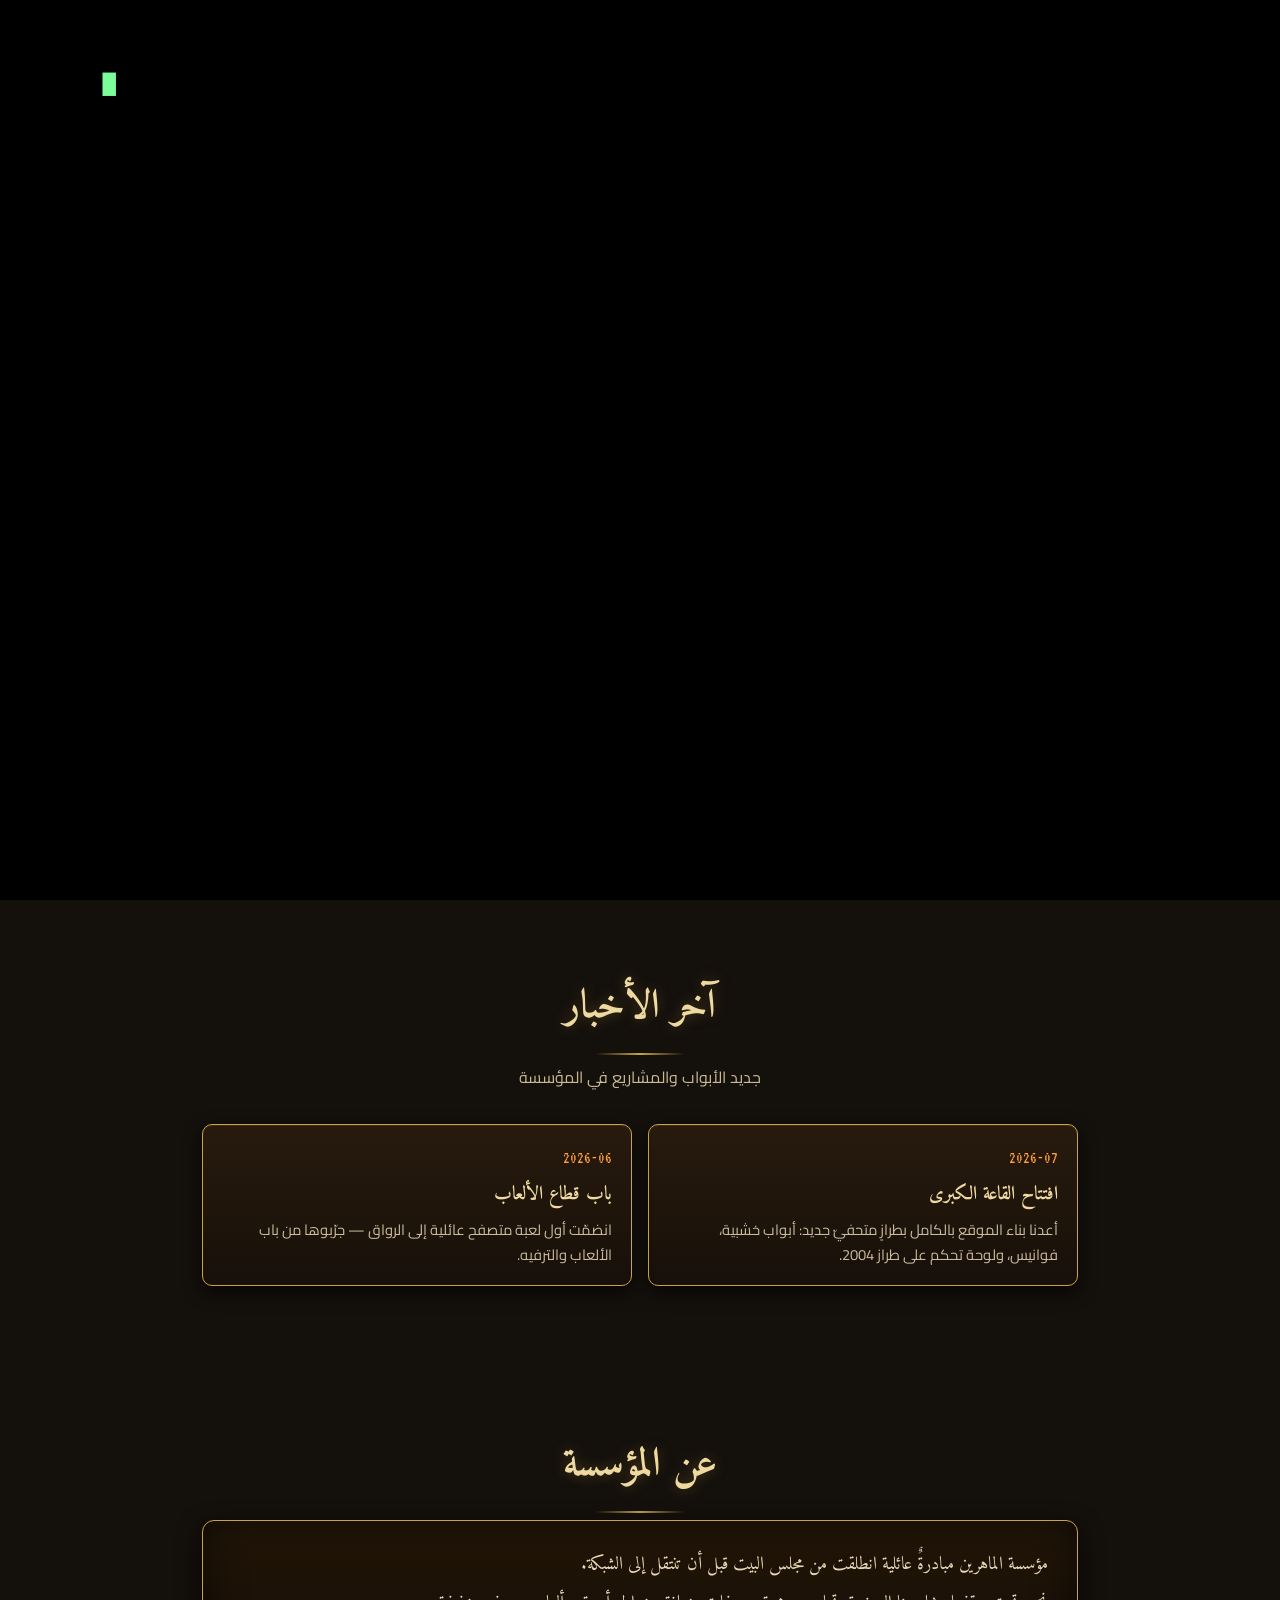
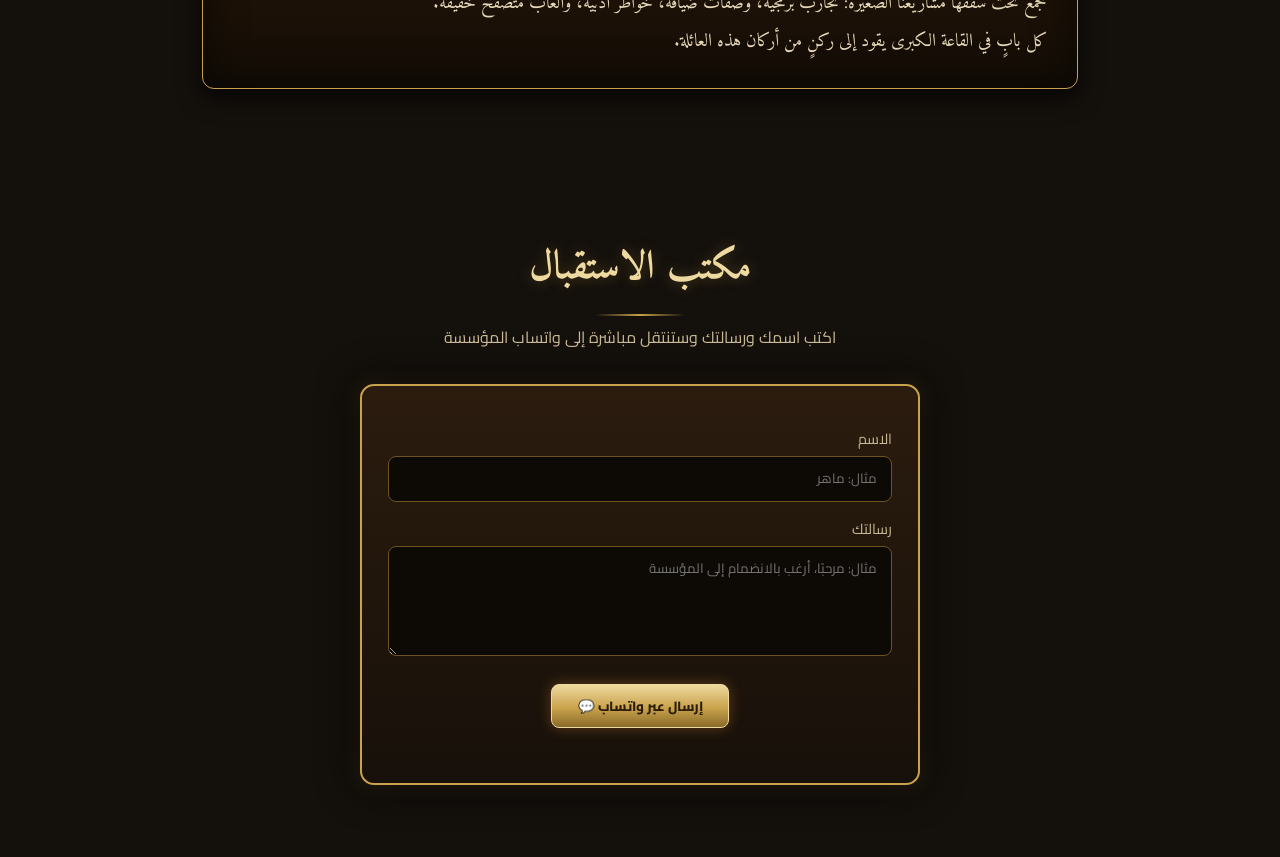
==== admin.html @ aa52e32e "first commit" ====
<!doctype html>
<html lang="ar" dir="rtl">
<head>
  <meta charset="utf-8">
  <meta name="viewport" content="width=device-width, initial-scale=1">
  <title>مكتب المدير — 2004</title>
  <link rel="stylesheet" href="style.css">
</head>
<body data-page="admin">
  <div class="scene scene--office" aria-hidden="true"></div>
  <div class="lamp" style="top:10vh; inset-inline-end:14vw" aria-hidden="true"></div>
  <div class="vignette" aria-hidden="true"></div>
  <div class="grain" aria-hidden="true"></div>

  <main class="office">
    <h1>مكتب المدير — 2004</h1>
    <p>انقر على الشاشة لتشغيل لوحة التحكم</p>
    <div class="crt" id="crt" role="button" tabindex="0" aria-label="تشغيل لوحة التحكم">
      <div class="shell">
        <div class="screen"><span>MAHEREEN&nbsp;OS<br>&gt; click to log in_</span></div>
      </div>
      <div class="stand"></div>
    </div>
    <p><a href="hall.html">↩ العودة إلى القاعة</a> &nbsp;•&nbsp; <a href="index.html">🏰 الصفحة الرئيسية</a></p>
  </main>

  <div id="xp">
    <div class="xp-window">
      <div class="xp-title">
        <span>🗔 لوحة تحكم مؤسسة الماهرين</span><span class="sp"></span>
        <button class="xp-btn min" id="xp-close2" title="تصغير">—</button>
        <button class="xp-btn" id="xp-close" title="إغلاق">✕</button>
      </div>
      <div class="xp-body">
        <div class="xp-tabs" role="tablist">
          <button role="tab" aria-selected="true"  data-pane="doors">الأبواب</button>
          <button role="tab" aria-selected="false" data-pane="texts">النصوص والإحصاءات</button>
          <button role="tab" aria-selected="false" data-pane="bg">الخلفيات</button>
          <button role="tab" aria-selected="false" data-pane="io">حفظ / استيراد</button>
        </div>

        <!-- تبويب الأبواب -->
        <div class="xp-pane on" id="pane-doors">
          <div id="door-list"></div>
          <div class="xp-actions">
            <button class="xp-push" id="add-door">＋ إضافة باب</button>
          </div>
        </div>

        <!-- تبويب النصوص -->
        <div class="xp-pane" id="pane-texts">
          <label>اسم المؤسسة</label><input id="f-title">
          <label>الوصف تحت العنوان</label><input id="f-sub">
          <label>نص التذييل</label><input id="f-footer">
          <label>نبذة «عن المؤسسة» (الصفحة الرئيسية)</label>
          <textarea id="f-about"></textarea>
          <label>الأخبار — سطر لكل خبر بصيغة: التاريخ | العنوان | النص</label>
          <textarea id="f-news"></textarea>
          <label>رقم واتساب مكتب الاستقبال (دولي بلا + مثل 9665XXXXXXXX)</label>
          <input id="f-contact" dir="ltr" placeholder="9665XXXXXXXX">
          <label>معرّف عدّاد الزوّار (اجعله فريدًا، مثل نطاق موقعك)</label>
          <input id="f-counter" dir="ltr" placeholder="mahereen-foundation">
          <label>كلمة مرور غرفة المدير</label><input id="f-pass" dir="ltr">
          <label>طريقة فتح الأبواب</label>
          <select id="f-openmode">
            <option value="modal">داخل نافذة (iframe) مع خيار تبويب جديد</option>
            <option value="tab">تبويب جديد مباشرة</option>
          </select>
          <label>الإحصاءات — سطر لكل لوحة بصيغة: العنوان | القيمة</label>
          <textarea id="f-stats"></textarea>
        </div>

        <!-- تبويب الخلفيات -->
        <div class="xp-pane" id="pane-bg">
          <p style="margin-bottom:8px">اختر لكل صفحة: المشهد الافتراضي، لونًا صافيًا،
             أو صورة من جهازك (تُصغَّر تلقائيًا وتُحفظ في المتصفح، وتُعرض دائمًا
             بملء الشاشة دون تشويه).</p>
          <div id="bg-list"></div>
        </div>

        <!-- تبويب الحفظ -->
        <div class="xp-pane" id="pane-io">
          <h4>🚀 نشر تلقائي إلى GitHub (موصى به)</h4>
          <p>بدل التصدير اليدوي: زر واحد يرفع config.json إلى مستودعك مباشرة،
             وGitHub Pages يعيد النشر تلقائيًا خلال دقيقة تقريبًا.
             تحتاج مرة واحدة إنشاء رمز وصول من GitHub:
             Settings ← Developer settings ← Fine-grained tokens ← Generate،
             واختَر مستودع الموقع فقط وصلاحية Contents: Read and write.</p>
          <label>المستودع (المالك/الاسم مثل mahereen/mahereen.github.io)</label>
          <input id="p-repo" dir="ltr" placeholder="owner/repo">
          <label>الفرع</label>
          <input id="p-branch" dir="ltr" placeholder="main">
          <label>رمز الوصول (يبقى في متصفحك فقط ولا يُصدَّر أبدًا)</label>
          <input id="p-token" dir="ltr" type="password" placeholder="github_pat_...">
          <div class="xp-actions">
            <button class="xp-push primary" id="btn-publish">🚀 نشر التحديثات الآن</button>
          </div>
          <hr style="margin:14px 0">
          <h4>الطريقة اليدوية (احتياط)</h4>
          <p>التغييرات تُحفظ تلقائيًا في <em>متصفحك أنت فقط</em> (localStorage).
             لتعميمها يدويًا: «تصدير config.json» ثم ضع الملف بجانب index.html
             في المستودع وارفعه.</p>
          <div class="xp-actions">
            <button class="xp-push" id="btn-export">⬇ تصدير config.json</button>
            <button class="xp-push" onclick="document.getElementById('file-import').click()">⬆ استيراد JSON</button>
            <input type="file" id="file-import" accept=".json" hidden>
            <button class="xp-push" id="btn-reset">↺ استعادة الافتراضي</button>
          </div>
        </div>

        <div class="xp-actions" style="padding:10px 14px">
          <button class="xp-push primary" id="btn-save">💾 حفظ الآن</button>
          <a class="xp-push" href="hall.html" style="text-decoration:none; color:inherit">🚪 معاينة القاعة</a>
          <a class="xp-push" href="index.html" style="text-decoration:none; color:inherit">🏰 معاينة المدخل</a>
        </div>
        <div class="xp-statusbar" id="xp-status">جاهز.</div>
      </div>
    </div>
  </div>

  <script src="app.js"></script>
  <script>
  /* ---------- تحقق + قراءة config.json المنشور قبل أي شيء ---------- */
  let cfg;
  (async function init(){
    await MF.loadRemote();
    if (sessionStorage.getItem('admin_authed') !== 'true'){
      const input = prompt('أدخل كلمة مرور غرفة المدير:');
      if (checkAdminPass(input))
        sessionStorage.setItem('admin_authed', 'true');
      else return location.replace('index.html');
    }
    cfg = MF.get();
  })();
  const SOUNDS = { creak:'صرير خشبي', chime:'رنين نحاسي', click:'نقرة', none:'صامت' };
  const PAGES = { entrance:'صفحة المدخل', hall:'القاعة الكبرى', office:'مكتب المدير' };
  const status = m => qs('#xp-status').textContent = m;

  /* ---------- حفظ تلقائي (مع تجميع التغييرات المتتالية) ---------- */
  let saveTimer;
  function persist(msg = '💾 حُفظ تلقائيًا.'){
    clearTimeout(saveTimer);
    saveTimer = setTimeout(() => {
      try { MF.save(cfg); status(msg); }
      catch { status('✖ تعذّر الحفظ — مساحة المتصفح ممتلئة، جرّب صورة أصغر.'); }
    }, 350);
  }

  /* ---------- فتح/إغلاق النافذة والتبويبات ---------- */
  const openXP = () => { cfg ||= MF.get(); SFX.play('chime'); qs('#xp').classList.add('open'); renderAll(); };
  qs('#crt').addEventListener('click', openXP);
  qs('#crt').addEventListener('keydown', e => { if (e.key === 'Enter') openXP(); });
  const closeXP = () => qs('#xp').classList.remove('open');
  qs('#xp-close').addEventListener('click', closeXP);
  qs('#xp-close2').addEventListener('click', closeXP);

  document.querySelectorAll('.xp-tabs [role="tab"]').forEach(t =>
    t.addEventListener('click', () => {
      SFX.play('click');
      document.querySelectorAll('.xp-tabs [role="tab"]').forEach(x => x.setAttribute('aria-selected', x === t));
      document.querySelectorAll('.xp-pane').forEach(p => p.classList.toggle('on', p.id === 'pane-' + t.dataset.pane));
    }));

  /* ---------- الأبواب ---------- */
  function doorCard(d, i, fresh = false){
    const card = el('div', 'door-card' + (fresh ? ' fresh' : ''));
    card.innerHTML = `
      <div class="grid">
        <div><label>الاسم</label><input data-k="title" value="${d.title||''}"></div>
        <div><label>الرابط الخارجي</label><input dir="ltr" data-k="url" value="${d.url||''}"></div>
        <div><label>الأيقونة (رمز/إيموجي)</label><input data-k="icon" value="${d.icon||''}"></div>
        <div><label>لون الوهج</label><input type="color" data-k="tint" value="${d.tint||'#c9a24b'}"></div>
        <div><label>صوت الفتح</label>
          <select data-k="sound">${Object.entries(SOUNDS).map(([v,l]) =>
            `<option value="${v}" ${d.sound===v?'selected':''}>${l}</option>`).join('')}</select></div>
        <div><label>الوصف</label><input data-k="desc" value="${d.desc||''}"></div>
      </div>
      <div class="tools">
        <button class="xp-push" data-act="test">🔊 تجربة الصوت</button>
        <button class="xp-push" data-act="up" ${i===0?'disabled':''}>▲</button>
        <button class="xp-push" data-act="down" ${i===cfg.doors.length-1?'disabled':''}>▼</button>
        <button class="xp-push" data-act="del">🗑 حذف</button>
      </div>`;
    /* كل تعديل حقل يُحدَّث في الإعدادات ويُحفَظ فورًا */
    card.querySelectorAll('[data-k]').forEach(inp =>
      inp.addEventListener('input', () => { d[inp.dataset.k] = inp.value; persist(); }));
    card.querySelector('[data-act="test"]').onclick = () => SFX.play(d.sound);
    card.querySelector('[data-act="up"]').onclick   = () => move(i, -1);
    card.querySelector('[data-act="down"]').onclick = () => move(i, +1);
    card.querySelector('[data-act="del"]').onclick  = () => {
      if (confirm(`حذف «${d.title}»؟`)) { cfg.doors.splice(i,1); renderDoors(); persist('🗑 حُذف الباب وحُفظ.'); }
    };
    return card;
  }
  function renderDoors(){
    const list = qs('#door-list'); list.innerHTML = '';
    cfg.doors.forEach((d, i) => list.appendChild(doorCard(d, i)));
  }
  function move(i, dir){
    const [d] = cfg.doors.splice(i, 1);
    cfg.doors.splice(i + dir, 0, d);
    renderDoors(); persist('↕ أُعيد الترتيب وحُفظ.');
  }
  /* إضافة باب: بطاقة جاهزة فورًا، تُبرَز وتُركَّز، وتُحفظ مباشرة */
  qs('#add-door').addEventListener('click', () => {
    SFX.play('click');
    cfg.doors.push({ id:'d'+Date.now(), title:'باب جديد', desc:'', url:'https://example.org',
                     icon:'✦', tint:'#c9a24b', sound:'creak' });
    renderDoors();
    const last = qs('#door-list').lastElementChild;
    last.classList.add('fresh');
    last.scrollIntoView({ behavior:'smooth', block:'center' });
    const t = last.querySelector('[data-k="title"]'); t.focus(); t.select();
    persist('＋ أُضيف باب جديد وحُفظ.');
  });

  /* ---------- الخلفيات ---------- */
  function bgCard(key){
    const bg = cfg.backgrounds[key];
    const card = el('div', 'bg-card');
    card.innerHTML = `
      <h4>${PAGES[key]}</h4>
      <div class="row">
        <div><label>النوع</label>
          <select data-b="type">
            <option value="default" ${bg.type==='default'?'selected':''}>المشهد الافتراضي</option>
            <option value="color"   ${bg.type==='color'?'selected':''}>لون صافٍ</option>
            <option value="image"   ${bg.type==='image'?'selected':''}>صورة مخصّصة</option>
          </select></div>
        <div><label>اللون</label><input type="color" data-b="color" value="${bg.color||'#14100c'}"></div>
        <div><label>رفع صورة</label><input type="file" data-b="file" accept="image/*"></div>
        <div class="bg-preview" style="${bg.image?`background-image:url(${bg.image})`:''}"></div>
        <div><button class="xp-push" data-b="clear" ${bg.image?'':'disabled'}>🗑 إزالة الصورة</button></div>
      </div>`;
    card.querySelector('[data-b="type"]').addEventListener('change', e => {
      bg.type = e.target.value; persist();
    });
    card.querySelector('[data-b="color"]').addEventListener('input', e => {
      bg.color = e.target.value; bg.type = 'color';
      card.querySelector('[data-b="type"]').value = 'color'; persist();
    });
    card.querySelector('[data-b="file"]').addEventListener('change', e => {
      const f = e.target.files[0]; if (!f) return;
      status('⏳ جارٍ معالجة الصورة...');
      shrinkImage(f, dataURL => {
        bg.image = dataURL; bg.type = 'image';
        card.querySelector('[data-b="type"]').value = 'image';
        card.querySelector('.bg-preview').style.backgroundImage = `url(${dataURL})`;
        card.querySelector('[data-b="clear"]').disabled = false;
        persist('🖼 حُفظت صورة الخلفية.');
      });
    });
    card.querySelector('[data-b="clear"]').addEventListener('click', () => {
      bg.image = ''; bg.type = 'default';
      renderBackgrounds(); persist('🗑 أُزيلت الصورة وعاد المشهد الافتراضي.');
    });
    return card;
  }
  function renderBackgrounds(){
    const list = qs('#bg-list'); list.innerHTML = '';
    Object.keys(PAGES).forEach(k => list.appendChild(bgCard(k)));
  }
  /* تصغير الصورة قبل التخزين كي لا تمتلئ مساحة localStorage (~5MB) */
  function shrinkImage(file, done, maxW = 1600){
    const img = new Image();
    img.onload = () => {
      const scale = Math.min(1, maxW / img.width);
      const cv = document.createElement('canvas');
      cv.width = Math.round(img.width * scale);
      cv.height = Math.round(img.height * scale);
      cv.getContext('2d').drawImage(img, 0, 0, cv.width, cv.height);
      done(cv.toDataURL('image/jpeg', .8));
      URL.revokeObjectURL(img.src);
    };
    img.src = URL.createObjectURL(file);
  }

  /* ---------- النصوص ---------- */
  function renderTexts(){
    qs('#f-title').value   = cfg.site.title;
    qs('#f-sub').value     = cfg.site.subtitle;
    qs('#f-footer').value  = cfg.site.footer;
    qs('#f-about').value   = cfg.site.about || '';
    qs('#f-contact').value = cfg.site.whatsapp || '';
    qs('#f-counter').value = cfg.site.counterNs || '';
    qs('#f-pass').value    = cfg.adminPassword || '1234';
    qs('#f-openmode').value = cfg.settings.openMode;
    qs('#f-news').value  = (cfg.news||[]).map(n => `${n.date} | ${n.title} | ${n.text}`).join('\n');
    qs('#f-stats').value = cfg.stats.map(s => `${s.label} | ${s.value}`).join('\n');
  }
  function collectTexts(){
    cfg.site.title    = qs('#f-title').value.trim();
    cfg.site.subtitle = qs('#f-sub').value.trim();
    cfg.site.footer   = qs('#f-footer').value.trim();
    cfg.site.about    = qs('#f-about').value;
    cfg.site.whatsapp = qs('#f-contact').value.replace(/\D/g, '');
    cfg.site.counterNs = qs('#f-counter').value.trim() || 'mahereen-foundation';
    cfg.adminPassword = qs('#f-pass').value.trim() || '1234';
    cfg.settings.openMode = qs('#f-openmode').value;
    cfg.news = qs('#f-news').value.split('\n').filter(Boolean).map(l => {
      const [date='', title='', ...rest] = l.split('|');
      return { date:date.trim(), title:title.trim(), text:rest.join('|').trim() };
    });
    cfg.stats = qs('#f-stats').value.split('\n').filter(Boolean).map(l => {
      const [label, value=''] = l.split('|'); return { label:label.trim(), value:value.trim() };
    });
  }
  /* حفظ تلقائي لحقول تبويب النصوص أيضًا */
  ['f-title','f-sub','f-footer','f-about','f-contact','f-counter','f-pass','f-openmode','f-news','f-stats']
    .forEach(id => qs('#'+id).addEventListener('input', () => { collectTexts(); persist(); }));

  function renderAll(){ renderDoors(); renderTexts(); renderBackgrounds(); loadPublishFields(); }

  /* ---------- نشر تلقائي: رفع config.json إلى GitHub مباشرة ----------
     إعدادات النشر (المستودع/الفرع/الرمز) تُحفظ في مفتاح مستقل في هذا
     المتصفح فقط، ولا تدخل أبدًا في config.json المُصدَّر أو المنشور. */
  const PUB_KEY = 'MF_PUBLISH';
  function loadPublishFields(){
    try {
      const p = JSON.parse(localStorage.getItem(PUB_KEY)) || {};
      qs('#p-repo').value = p.repo || '';
      qs('#p-branch').value = p.branch || 'main';
      qs('#p-token').value = p.token || '';
    } catch {}
  }
  qs('#btn-publish').addEventListener('click', async () => {
    const repo = qs('#p-repo').value.trim();
    const branch = qs('#p-branch').value.trim() || 'main';
    const token = qs('#p-token').value.trim();
    if (!repo.includes('/') || !token){ status('✖ أدخل المستودع بصيغة owner/repo ورمز الوصول أولًا.'); return; }
    localStorage.setItem(PUB_KEY, JSON.stringify({ repo, branch, token }));
    collectTexts(); MF.save(cfg);
    /* JSON عربي ← Base64 مع دعم UTF-8 */
    const json = JSON.stringify(MF.get(), null, 2);
    const content = btoa(String.fromCharCode(...new TextEncoder().encode(json)));
    const api = `https://api.github.com/repos/${repo}/contents/config.json`;
    const headers = { Authorization: `Bearer ${token}`, Accept: 'application/vnd.github+json' };
    status('⏳ جارٍ النشر إلى GitHub...');
    try {
      let sha;                                   /* لازم عند تعديل ملف موجود */
      const cur = await fetch(`${api}?ref=${branch}`, { headers });
      if (cur.ok) sha = (await cur.json()).sha;
      const res = await fetch(api, {
        method: 'PUT', headers,
        body: JSON.stringify({
          message: 'تحديث إعدادات الموقع من لوحة التحكم',
          content, branch, ...(sha ? { sha } : {})
        })
      });
      if (!res.ok){
        const err = await res.json().catch(() => ({}));
        throw new Error(err.message || ('HTTP ' + res.status));
      }
      status('🚀 نُشر بنجاح — سيراه الزوّار خلال دقيقة تقريبًا بعد إعادة نشر Pages.');
      SFX.play('chime');
    } catch (err) {
      status('✖ فشل النشر: ' + err.message + ' — تحقق من المستودع والرمز وصلاحياته.');
    }
  });

  /* ---------- حفظ يدوي / تصدير / استيراد ---------- */
  qs('#btn-save').addEventListener('click', () => {
    collectTexts();
    try { MF.save(cfg); SFX.play('chime'); status('✔ حُفظت الإعدادات بنجاح.'); }
    catch { status('✖ تعذّر الحفظ — مساحة المتصفح ممتلئة، جرّب صورة أصغر.'); }
  });
  qs('#btn-export').addEventListener('click', () => { collectTexts(); MF.save(cfg); MF.exportJSON(); });
  qs('#file-import').addEventListener('change', e => {
    const f = e.target.files[0]; if (!f) return;
    MF.importJSON(f, ok => {
      if (ok) { cfg = MF.get(); renderAll(); status('✔ استُورد الملف بنجاح.'); }
      else status('✖ ملف غير صالح — تحقق من صيغة JSON.');
    });
  });
  qs('#btn-reset').addEventListener('click', () => {
    if (confirm('استعادة الإعدادات الافتراضية؟ ستُفقد تعديلاتك.')){
      MF.reset(); cfg = MF.get(); renderAll(); status('↺ استُعيدت الإعدادات الافتراضية.');
    }
  });
  </script>
</body>
</html>
---- style.css ----
/* ============================================================
   مؤسسة الماهرين — style.css (v2)
   جديد: نافذة كلمة المرور المذهّبة، أقسام الصفحة الرئيسية،
   دعم الخلفيات المخصّصة، إصلاح رابط صورة القاعة.
   ============================================================ */
@import url('https://fonts.googleapis.com/css2?family=Amiri:ital,wght@0,400;0,700;1,400&family=Cairo:wght@400;600;800&family=VT323&display=swap');

:root{
  /* روابط الصور الافتراضية — يجب أن تكون روابط صور مباشرة (تنتهي بمحتوى صورة)،
     روابط المشاركة مثل pin.it لا تعمل. يمكن تجاوزها كليًا من لوحة التحكم ➜ الخلفيات */
  --img-castle: url('https://images.unsplash.com/photo-1585208798174-6cedd86e019a?auto=format&fit=crop&w=1920&q=70');
  --img-hall:   url('https://images.unsplash.com/photo-1507842217343-583bb7270b66?auto=format&fit=crop&w=1920&q=70');
  --img-office: url('https://images.unsplash.com/photo-1524995997946-a1c2e315a42f?auto=format&fit=crop&w=1600&q=70');

  --ink:#14100c;
  --stone:#2a2622;
  --wood:#3a2417;  --wood-hi:#6b4423;  --wood-lo:#241409;
  --brass:#c9a24b; --brass-hi:#eed9a0;
  --lantern:#ff9e3d;
  --parchment:#ecdfc2;
  --xp-blue:#2e7bff; --xp-face:#ece9d8; --xp-teal:#3a6ea5;

  --f-display:'Amiri', serif;
  --f-ui:'Cairo', sans-serif;
  --f-crt:'VT323', monospace;
}

*{box-sizing:border-box; margin:0}
html{scroll-behavior:smooth}
html,body{height:100%}
body{
  font-family:var(--f-ui); color:var(--parchment);
  background:var(--ink); overflow-x:hidden;
  -webkit-font-smoothing:antialiased;
}
a{color:var(--brass-hi)}
button{font-family:inherit; cursor:pointer}
:focus-visible{outline:2px solid var(--brass-hi); outline-offset:3px}

/* ============ طبقات مشتركة ============ */
.scene{position:fixed; inset:0; z-index:-3;
  background-size:cover; background-position:center; background-repeat:no-repeat}
.grain, .vignette{position:fixed; inset:0; pointer-events:none}
.vignette{z-index:-1; background:radial-gradient(120% 90% at 50% 40%, transparent 45%, rgba(0,0,0,.72) 100%)}
.grain{z-index:50; opacity:.07; mix-blend-mode:overlay; background:url("data:image/svg+xml,%3Csvg xmlns='http://www.w3.org/2000/svg' width='140' height='140'%3E%3Cfilter id='n'%3E%3CfeTurbulence baseFrequency='.9' numOctaves='2'/%3E%3C/filter%3E%3Crect width='100%25' height='100%25' filter='url(%23n)'/%3E%3C/svg%3E")}


.lamp{position:fixed; width:26vmin; height:26vmin; border-radius:50%; z-index:-2; background:radial-gradient(circle, rgba(255,158,61,.35), transparent 70%); animation:flicker 4s ease-in-out infinite; pointer-events:none}
@keyframes flicker{0%,100%{opacity:.85}40%{opacity:1}60%{opacity:.7}}

/* ============ 1) المدخل ============ */
.scene--entrance{
  background-image: linear-gradient(rgba(10,8,14,.35), rgba(8,6,10,.8)), var(--img-castle), radial-gradient(90% 60% at 50% 8%, #4a3a5e 0%, transparent 60%), linear-gradient(#1b1530 0%, #241a3a 35%, #120d1c 68%, #060409 100%);
}
.firefly{position:fixed; width:5px; height:5px; border-radius:50%; z-index:-1; background:var(--lantern); box-shadow:0 0 10px 3px rgba(255,158,61,.8); animation:drift 9s ease-in-out infinite alternate}
@keyframes drift{from{transform:translate(0,0); opacity:.3} 50%{opacity:1} to{transform:translate(-6vw,-10vh); opacity:.4}}

.gatehouse{min-height:100svh; display:grid; place-content:center; text-align:center; padding:6vh 20px; gap:1.2rem}
.gatehouse h1{font-family:var(--f-display); font-weight:700; color:var(--brass-hi); font-size:clamp(2.6rem,8vw,5.5rem); text-shadow:0 0 22px rgba(201,162,75,.5), 0 3px 0 #000}
.gatehouse .sub{font-size:clamp(1rem,2.5vw,1.35rem); color:#cdbfa2; letter-spacing:.04em}
.enter-btn{margin-inline:auto; margin-top:1.5rem; padding:.9rem 3.2rem; font-size:1.25rem; font-weight:800; color:#2a1c08; letter-spacing:.05em; border:2px solid var(--brass-hi); border-radius:10px; background:linear-gradient(#eed9a0, #c9a24b 55%, #8a6a2a); box-shadow:0 0 25px rgba(255,158,61,.35), inset 0 1px 0 #fff6; transition:transform .2s, box-shadow .2s}
.enter-btn:hover{transform:translateY(-2px); box-shadow:0 0 40px rgba(255,158,61,.6)}
.admin-trigger-btn{margin-inline:auto; padding:.5rem 1.2rem; font-size:.95rem; color:var(--brass-hi); background:rgba(0,0,0,.4); border:1px solid var(--brass); border-radius:6px; transition:.2s}
.admin-trigger-btn:hover{background:rgba(201,162,75,.2)}
.hint{font-family:var(--f-crt); color:#8c7f66; font-size:1.05rem}
.scroll-hint{color:var(--brass); font-size:1.5rem; animation:bounce 2s infinite; text-decoration:none}
@keyframes bounce{0%,100%{transform:translateY(0)}50%{transform:translateY(8px)}}

#boot{position:fixed; inset:0; z-index:90; background:#000; color:#7CFC9A; font-family:var(--f-crt); font-size:clamp(1rem,2.4vw,1.4rem); padding:8vh 8vw; direction:ltr; text-align:left; white-space:pre-line}
#boot::after{content:'█'; animation:blink 1s steps(1) infinite}
@keyframes blink{50%{opacity:0}}
body.leaving{animation:fadeout .8s forwards}
@keyframes fadeout{to{opacity:0; filter:brightness(3)}}

/* ---------- أقسام الصفحة الرئيسية القابلة للتمرير ---------- */
.section{max-width:920px; margin-inline:auto; padding:4.5rem 22px}
.section > h2{font-family:var(--f-display); color:var(--brass-hi); font-size:clamp(1.7rem,4.5vw,2.5rem); text-align:center; margin-bottom:.4rem; text-shadow:0 0 14px rgba(201,162,75,.35)}
.section > h2::after{content:''; display:block; width:90px; height:2px; margin:.7rem auto 0; background:linear-gradient(90deg, transparent, var(--brass), transparent)}
.section .lead{text-align:center; color:#c9b995; margin-bottom:2rem}

.news-grid{display:grid; gap:16px; grid-template-columns:repeat(auto-fit,minmax(240px,1fr))}
.news-card{padding:1.1rem 1.2rem; border-radius:10px; border:1px solid var(--brass); background:linear-gradient(#2b1c0eE6,#17100aF2); box-shadow:0 6px 18px #000a, inset 0 1px 0 #ffffff12}
.news-card time{font-family:var(--f-crt); color:var(--lantern); font-size:1.05rem; direction:ltr; display:inline-block}
.news-card h3{font-family:var(--f-display); color:var(--brass-hi); margin:.3rem 0 .4rem; font-size:1.2rem}
.news-card p{color:#cbbc9c; font-size:.92rem; line-height:1.7}

.about-scroll{padding:1.6rem 1.8rem; border-radius:12px; border:1px solid var(--brass); background:linear-gradient(#241708F0,#140d06F5); box-shadow:0 8px 24px #000b, inset 0 0 40px #0008; font-family:var(--f-display); font-size:1.15rem; line-height:2.1; color:#e4d6b6; white-space:pre-line}

.contact-card{max-width:560px; margin-inline:auto; padding:1.6rem; border-radius:14px; border:2px solid var(--brass); background:linear-gradient(#2b1c0e,#17100a); box-shadow:0 0 40px #000, 0 0 20px rgba(201,162,75,.25)}
.contact-card label{display:block; font-size:.9rem; color:#c9b995; margin:.8rem 0 .25rem}
.contact-card input, .contact-card textarea{width:100%; padding:.6rem .9rem; border-radius:8px; border:1px solid #6d5320; background:#0d0a06; color:var(--parchment); font-family:var(--f-ui)}
.contact-card input:focus, .contact-card textarea:focus{border-color:var(--brass-hi); outline:none; box-shadow:0 0 10px rgba(201,162,75,.35)}
.contact-card textarea{min-height:110px; resize:vertical}
.form-status{margin-top:.7rem; font-size:.85rem; color:#9fe08a; min-height:1.3em}

/* ---------- نافذة كلمة المرور (كانت مربعًا أبيض بلا تنسيق) ---------- */
.modal-overlay{position:fixed; inset:0; z-index:140; display:grid; place-items:center; background:rgba(8,5,2,.82); backdrop-filter:blur(4px)}
.modal-overlay[hidden]{display:none}
.modal-card{width:min(400px,92vw); padding:2rem 1.8rem; border-radius:14px; text-align:center;
  border:2px solid var(--brass);
  background:linear-gradient(#2f1f0f,#160f08);
  box-shadow:0 0 60px #000, 0 0 26px rgba(201,162,75,.3), inset 0 1px 0 #ffffff14}
.modal-card h3{font-family:var(--f-display); color:var(--brass-hi); font-size:1.55rem; margin-bottom:1.1rem; text-shadow:0 0 12px rgba(201,162,75,.4)}
.modal-card input[type="password"]{width:100%; padding:.7rem 1rem; text-align:center; letter-spacing:.25em; border-radius:8px; border:1px solid var(--brass); background:#0d0a06; color:var(--parchment); font-family:var(--f-ui); font-size:1.05rem}
.modal-card input[type="password"]:focus{outline:none; border-color:var(--brass-hi); box-shadow:0 0 14px rgba(201,162,75,.4)}
.modal-actions{display:flex; gap:10px; justify-content:center; margin-top:1.2rem}
.btn-primary, .btn-secondary{padding:.55rem 1.6rem; border-radius:8px; font-weight:800; transition:.2s}
.btn-primary{color:#2a1c08; border:1px solid var(--brass-hi); background:linear-gradient(#eed9a0,#c9a24b 55%,#8a6a2a); box-shadow:0 0 14px rgba(255,158,61,.3)}
.btn-primary:hover{box-shadow:0 0 24px rgba(255,158,61,.55)}
.btn-secondary{color:var(--brass-hi); border:1px solid var(--brass); background:#00000040}
.btn-secondary:hover{background:rgba(201,162,75,.15)}
.error-msg{color:#ff9a7a; margin-top:.9rem; font-size:.9rem}

/* ============ 2) القاعة ============ */
.scene--hall{
  background-image: linear-gradient(rgba(20,14,8,.55), rgba(12,8,4,.88)), var(--img-hall), repeating-radial-gradient(circle at 25% 20%, transparent 0 34px, rgba(201,162,75,.05) 34px 36px), linear-gradient(#4a3521 0%, #2e2013 55%, #17100a 100%);
}
.hall-head{padding:5vh 20px 2vh; text-align:center}
.hall-head h1{font-family:var(--f-display); color:var(--brass-hi); font-size:clamp(2rem,5.5vw,3.6rem); text-shadow:0 0 18px rgba(201,162,75,.4)}
.hall-head p{color:#c9b995; margin-top:.4rem}

.plaques{display:flex; flex-wrap:wrap; gap:14px; justify-content:center; padding:1rem 16px}
.plaque{min-width:130px; text-align:center; padding:.55rem 1.2rem; border-radius:6px; color:#2a1c08; background:linear-gradient(#eed9a0,#c9a24b 60%,#96762f); border:1px solid #6d5320; box-shadow:0 3px 8px #000a, inset 0 1px 0 #fff7}
.plaque b{display:block; font-size:1.35rem; font-family:var(--f-display)}
.plaque span{font-size:.8rem; font-weight:600}

#doors{display:grid; gap:34px 26px; padding:4vh 5vw 8vh; perspective:1200px; grid-template-columns:repeat(auto-fit, minmax(190px, 1fr)); max-width:1350px; margin-inline:auto}
.door-unit{text-align:center; cursor:pointer; user-select:none}
.arch{position:relative; margin-inline:auto; width:min(200px,100%); aspect-ratio:1/1.9; border-radius:110px 110px 6px 6px; padding:10px; background:linear-gradient(#5a5148,#38322b 60%,#26211c); box-shadow:0 14px 30px #000c, inset 0 0 0 3px #1c1814, inset 0 0 22px #000; transition:transform .35s}
.door-unit:hover .arch{transform:translateY(-6px)}
.arch::before{content:''; position:absolute; inset:10px; border-radius:100px 100px 4px 4px; background:radial-gradient(80% 60% at 50% 30%, var(--tint,#ffce7a), transparent 75%); opacity:0; transition:opacity .7s .25s}
.door-unit.opening .arch::before{opacity:.9}

.door{position:absolute; inset:10px; border-radius:100px 100px 4px 4px; transform-origin:right center; transform-style:preserve-3d; transition:transform .95s cubic-bezier(.6,.05,.3,1); border:2px solid #1a0e05; background: repeating-linear-gradient(90deg, #0006 0 2px, transparent 2px 34px), repeating-linear-gradient(0deg, #ffffff08 0 3px, transparent 3px 9px), linear-gradient(100deg, var(--wood-hi), var(--wood) 45%, var(--wood-lo)); box-shadow:inset 0 0 26px #000c, inset 0 2px 0 #ffffff14}
.door-unit.opening .door{transform:rotateY(-72deg)}
.door::before{content:''; position:absolute; inset-inline-start:16%; top:48%; width:26px; height:26px; border-radius:50%; background:radial-gradient(circle at 34% 30%, var(--brass-hi), var(--brass) 55%, #6d5320); box-shadow:0 0 10px #000b, 0 20px 0 -8px var(--brass)}
.door::after{content:var(--icon,'✦'); position:absolute; top:14%; inset-inline:0; font-size:2rem; filter:drop-shadow(0 2px 3px #000)}
.name-plate{margin-top:14px; display:inline-block; padding:.35rem 1rem; border-radius:5px; font-family:var(--f-display); font-size:1.15rem; color:#f4e9cf; background:linear-gradient(#3d2c1a,#241708); border:1px solid var(--tint,var(--brass)); box-shadow:0 0 12px color-mix(in srgb, var(--tint,var(--brass)) 45%, transparent)}
.door-desc{margin-top:8px; font-size:.85rem; color:#b7a683; min-height:2.4em}

#portal{position:fixed; inset:0; z-index:120; display:none; place-items:center; background:rgba(8,5,2,.82); backdrop-filter:blur(3px)}
#portal.open{display:grid}
.portal-frame{width:min(1100px,94vw); height:min(760px,88vh); display:flex; flex-direction:column; border-radius:12px; overflow:hidden; border:3px solid var(--brass); box-shadow:0 0 60px #000, 0 0 30px rgba(201,162,75,.35); background:#0d0a06}
.portal-bar{display:flex; align-items:center; gap:10px; padding:.55rem 1rem; background:linear-gradient(#4a3521,#2b1c0e); border-bottom:1px solid var(--brass)}
.portal-bar h3{font-family:var(--f-display); flex:1; font-size:1.1rem}
.portal-bar button{padding:.3rem .9rem; border-radius:6px; border:1px solid var(--brass); background:#00000030; color:var(--brass-hi); font-weight:600}
.portal-frame iframe{flex:1; border:0; background:#fff}
.portal-note{font-size:.78rem; color:#a4926f; padding:.35rem 1rem; background:#1a1208}

footer{padding:2.5rem 16px 3.5rem; text-align:center; color:#8c7f66; font-size:.9rem}
#secret-key{opacity:.35; cursor:pointer; transition:.3s; background:none; border:0; color:var(--brass); font-size:1.1rem}
#secret-key:hover{opacity:1; text-shadow:0 0 10px var(--lantern)}

/* ============ 3) المكتب + لوحة XP ============ */
.scene--office{
  background-image: linear-gradient(rgba(8,6,4,.6), rgba(5,4,2,.9)), var(--img-office), radial-gradient(70% 50% at 70% 30%, #4a3a22 0%, transparent 65%), linear-gradient(#2c2014, #0d0906 80%);
}
.office{min-height:100svh; display:grid; place-content:center; text-align:center; gap:14px; padding:20px}
.office h1{font-family:var(--f-display); color:var(--brass-hi); font-size:clamp(1.6rem,4vw,2.6rem)}
.office p{color:#b7a683}

.crt{position:relative; margin-inline:auto; width:min(420px,88vw); cursor:pointer; transition:transform .3s}
.crt:hover{transform:scale(1.03)}
.crt .shell{border-radius:18px 18px 10px 10px; padding:22px 22px 34px; background:linear-gradient(#e8e2d0,#c9c2ad 60%,#a39c88); box-shadow:0 18px 40px #000d, inset 0 -8px 14px #0004}
.crt .screen{aspect-ratio:4/3; border-radius:10px; border:3px solid #55503f; background:radial-gradient(120% 120% at 50% 40%, #0a3d12, #04160a 80%); box-shadow:inset 0 0 40px #000, 0 0 30px rgba(60,255,120,.25); display:grid; place-items:center; overflow:hidden; position:relative; font-family:var(--f-crt); color:#7CFC9A; font-size:1.3rem; direction:ltr}
.crt .screen::after{content:''; position:absolute; inset:0; background:repeating-linear-gradient(0deg, transparent 0 2px, #0005 2px 4px)}
.crt .stand{width:40%; height:16px; margin:10px auto 0; background:linear-gradient(#a39c88,#6f6a5a); border-radius:0 0 8px 8px}

#xp{position:fixed; inset:0; z-index:130; display:none; place-items:center; background: radial-gradient(90% 70% at 50% 100%, #3d7a2c 0%, transparent 55%), linear-gradient(#2f71c9, #5aa0e6 60%, #7db7ee)}
#xp.open{display:grid}
.xp-window{width:min(880px,95vw); height:min(640px,92vh); display:flex; flex-direction:column; border-radius:9px 9px 4px 4px; overflow:hidden; box-shadow:0 12px 40px #0009; border:1px solid #0842a0; direction:rtl}
.xp-title{display:flex; align-items:center; gap:8px; padding:6px 10px; color:#fff; font-weight:800; text-shadow:0 1px 1px #0008; background:linear-gradient(#3b8bff,#0f5bdd 45%,#0a4bc4 90%)}
.xp-title .sp{flex:1}
.xp-btn{width:24px; height:24px; border-radius:4px; border:1px solid #fff9; color:#fff; font-weight:800; line-height:1; display:grid; place-items:center; background:linear-gradient(#f5a08a,#d94a26 60%,#b23012)}
.xp-btn.min{background:linear-gradient(#7db2f5,#2a6cd8)}
.xp-body{flex:1; background:var(--xp-face); color:#1a1a1a; display:flex; flex-direction:column; overflow:hidden}
.xp-tabs{display:flex; flex-wrap:wrap; gap:2px; padding:8px 8px 0; background:#d6d2bf}
.xp-tabs button{padding:.4rem 1.1rem; border:1px solid #999; border-bottom:0; border-radius:6px 6px 0 0; background:#e3dfcd; font-weight:600}
.xp-tabs button[aria-selected="true"]{background:var(--xp-face); border-top:2px solid var(--xp-blue); position:relative; top:1px}
.xp-pane{flex:1; overflow:auto; padding:14px; display:none}
.xp-pane.on{display:block}
.xp-statusbar{padding:4px 10px; font-size:.8rem; background:#d6d2bf; border-top:1px solid #aaa}

.xp-body label{display:block; font-size:.85rem; font-weight:600; margin:.6rem 0 .2rem}
.xp-body input, .xp-body select, .xp-body textarea{width:100%; padding:.4rem .6rem; border:1px solid #7f9db9; border-radius:3px; font-family:var(--f-ui); background:#fff}
.xp-body input[type="color"]{width:52px; height:34px; padding:2px}
.xp-body input[type="file"]{background:transparent; border:0; padding:0}
.xp-body textarea{min-height:90px; resize:vertical}
.xp-actions{display:flex; flex-wrap:wrap; gap:8px; margin-top:12px}
.xp-push{padding:.45rem 1.2rem; border-radius:4px; border:1px solid #003c74; background:linear-gradient(#fefefe,#e6e6de 60%,#d2d0c4); font-weight:600; box-shadow:inset 0 0 0 1px #fff}
.xp-push:hover{background:linear-gradient(#fff8d8,#f5e6a8)}
.xp-push.primary{background:linear-gradient(#8cc2ff,#3b8bff 60%,#1b6ae0); color:#fff}

.door-card{border:1px solid #a9a794; border-radius:6px; background:#fbfaf4; padding:10px 12px; margin-bottom:12px; box-shadow:0 1px 3px #0002}
.door-card.fresh{animation:cardIn .4s ease; border-color:var(--xp-blue)}
@keyframes cardIn{from{opacity:0; transform:translateY(-8px)}}
.door-card .grid{display:grid; gap:8px; grid-template-columns:repeat(auto-fit,minmax(170px,1fr))}
.door-card .tools{display:flex; gap:6px; justify-content:flex-end; margin-top:8px}
.tools .xp-push{padding:.25rem .7rem}

/* بطاقة إعدادات خلفية صفحة واحدة */
.bg-card{border:1px solid #a9a794; border-radius:6px; background:#fbfaf4; padding:10px 12px; margin-bottom:12px}
.bg-card h4{margin-bottom:4px}
.bg-card .row{display:flex; flex-wrap:wrap; gap:10px; align-items:end}
.bg-card .row > div{flex:1; min-width:150px}
.bg-preview{width:120px; height:68px; border:1px solid #999; border-radius:4px; background:#ddd center/cover no-repeat}

@media (max-width:560px){
  #doors{grid-template-columns:repeat(2, 1fr); gap:26px 14px}
  .arch{width:100%}
}
@media (prefers-reduced-motion:reduce){
  *{animation:none !important; transition:none !important}
  html{scroll-behavior:auto}
}
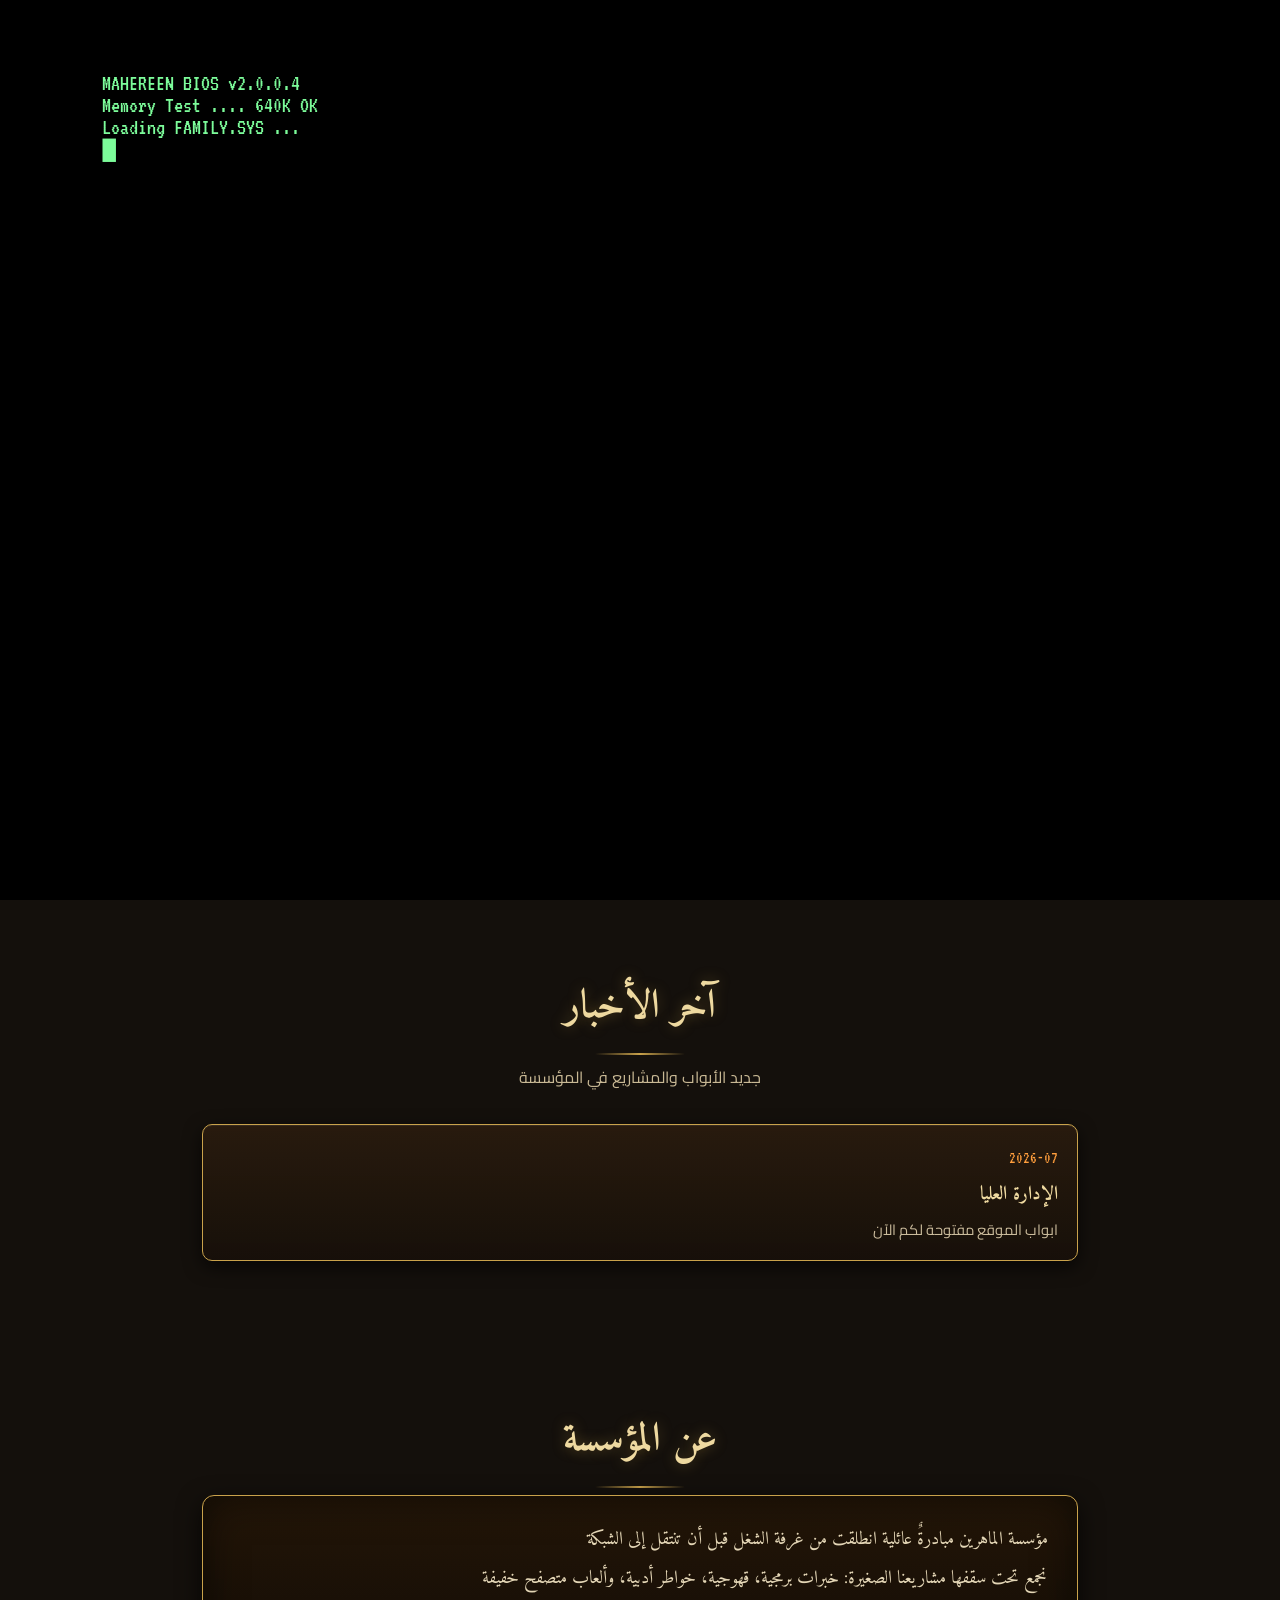
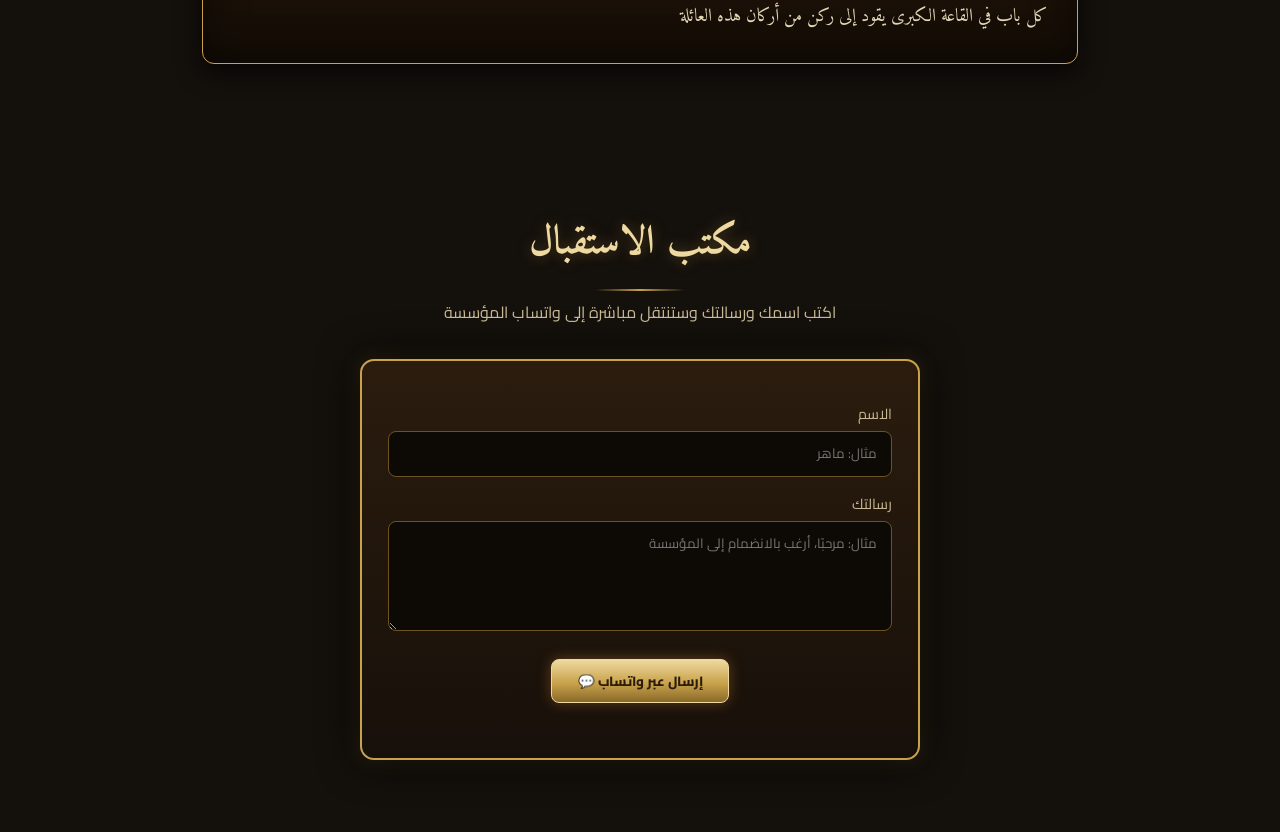
==== commit 4ed5c04b: "fixed admin" ====
--- a/admin.html
+++ b/admin.html
@@ -95,6 +95,7 @@
           <div class="xp-actions">
             <button class="xp-push primary" id="btn-publish">🚀 نشر التحديثات الآن</button>
           </div>
+          <p id="publish-msg" style="margin-top:8px; font-weight:600; min-height:1.4em"></p>
           <hr style="margin:14px 0">
           <h4>الطريقة اليدوية (احتياط)</h4>
           <p>التغييرات تُحفظ تلقائيًا في <em>متصفحك أنت فقط</em> (localStorage).
@@ -323,23 +324,52 @@
       qs('#p-token').value = p.token || '';
     } catch {}
   }
+  /* رسالة نشر مرئية بجانب الزر + شريط الحالة معًا */
+  function pubMsg(m, ok){
+    const p = qs('#publish-msg');
+    p.textContent = m; p.style.color = ok ? '#1a7a2e' : '#b23012';
+    status(m);
+  }
+  /* Base64 على دفعات — التحويل القديم كان ينهار بصمت مع الإعدادات الكبيرة
+     (خصوصًا صور الخلفيات) بسبب تجاوز حد المكدس، فيبدو الزر "لا يعمل" */
+  function toB64(str){
+    const bytes = new TextEncoder().encode(str);
+    let bin = '';
+    for (let i = 0; i < bytes.length; i += 0x8000)
+      bin += String.fromCharCode.apply(null, bytes.subarray(i, i + 0x8000));
+    return btoa(bin);
+  }
   qs('#btn-publish').addEventListener('click', async () => {
-    const repo = qs('#p-repo').value.trim();
-    const branch = qs('#p-branch').value.trim() || 'main';
-    const token = qs('#p-token').value.trim();
-    if (!repo.includes('/') || !token){ status('✖ أدخل المستودع بصيغة owner/repo ورمز الوصول أولًا.'); return; }
-    localStorage.setItem(PUB_KEY, JSON.stringify({ repo, branch, token }));
-    collectTexts(); MF.save(cfg);
-    /* JSON عربي ← Base64 مع دعم UTF-8 */
-    const json = JSON.stringify(MF.get(), null, 2);
-    const content = btoa(String.fromCharCode(...new TextEncoder().encode(json)));
-    const api = `https://api.github.com/repos/${repo}/contents/config.json`;
-    const headers = { Authorization: `Bearer ${token}`, Accept: 'application/vnd.github+json' };
-    status('⏳ جارٍ النشر إلى GitHub...');
+    const btn = qs('#btn-publish');
     try {
+      /* قبول رابط كامل أو owner/repo: يُشذَّب تلقائيًا */
+      let repo = qs('#p-repo').value.trim()
+        .replace(/^https?:\/\/(www\.)?github\.com\//, '')
+        .replace(/\.git$/, '').replace(/\/+$/, '');
+      const branch = qs('#p-branch').value.trim() || 'main';
+      const token = qs('#p-token').value.trim();
+      if (!/^[^\/\s]+\/[^\/\s]+$/.test(repo))
+        return pubMsg('✖ صيغة المستودع: owner/repo فقط (مثل mahereen/mahereen.github.io).', false);
+      if (!token)
+        return pubMsg('✖ أدخل رمز الوصول أولًا.', false);
+      qs('#p-repo').value = repo;
+      localStorage.setItem(PUB_KEY, JSON.stringify({ repo, branch, token }));
+      collectTexts(); MF.save(cfg);
+
+      btn.disabled = true; btn.textContent = '⏳ جارٍ النشر...';
+      pubMsg('⏳ جارٍ رفع config.json إلى ' + repo + ' ...', true);
+
+      const content = toB64(JSON.stringify(MF.get(), null, 2));
+      const api = `https://api.github.com/repos/${repo}/contents/config.json`;
+      const headers = { Authorization: `Bearer ${token}`, Accept: 'application/vnd.github+json' };
+
       let sha;                                   /* لازم عند تعديل ملف موجود */
-      const cur = await fetch(`${api}?ref=${branch}`, { headers });
+      const cur = await fetch(`${api}?ref=${encodeURIComponent(branch)}`, { headers });
+      if (cur.status === 401) throw new Error('الرمز مرفوض (401) — أنشئ Fine-grained token بصلاحية Contents: Read and write.');
+      if (cur.status === 404 && !(await fetch(`https://api.github.com/repos/${repo}`, { headers })).ok)
+        throw new Error('المستودع غير موجود أو الرمز لا يشمله (404) — تأكد من owner/repo ومن اختيار المستودع عند إنشاء الرمز.');
       if (cur.ok) sha = (await cur.json()).sha;
+
       const res = await fetch(api, {
         method: 'PUT', headers,
         body: JSON.stringify({
@@ -351,10 +381,12 @@
         const err = await res.json().catch(() => ({}));
         throw new Error(err.message || ('HTTP ' + res.status));
       }
-      status('🚀 نُشر بنجاح — سيراه الزوّار خلال دقيقة تقريبًا بعد إعادة نشر Pages.');
+      pubMsg('🚀 نُشر بنجاح! GitHub Pages سيحدّث الموقع لكل الأجهزة خلال دقيقة تقريبًا.', true);
       SFX.play('chime');
     } catch (err) {
-      status('✖ فشل النشر: ' + err.message + ' — تحقق من المستودع والرمز وصلاحياته.');
+      pubMsg('✖ فشل النشر: ' + err.message, false);
+    } finally {
+      btn.disabled = false; btn.textContent = '🚀 نشر التحديثات الآن';
     }
   });
 
